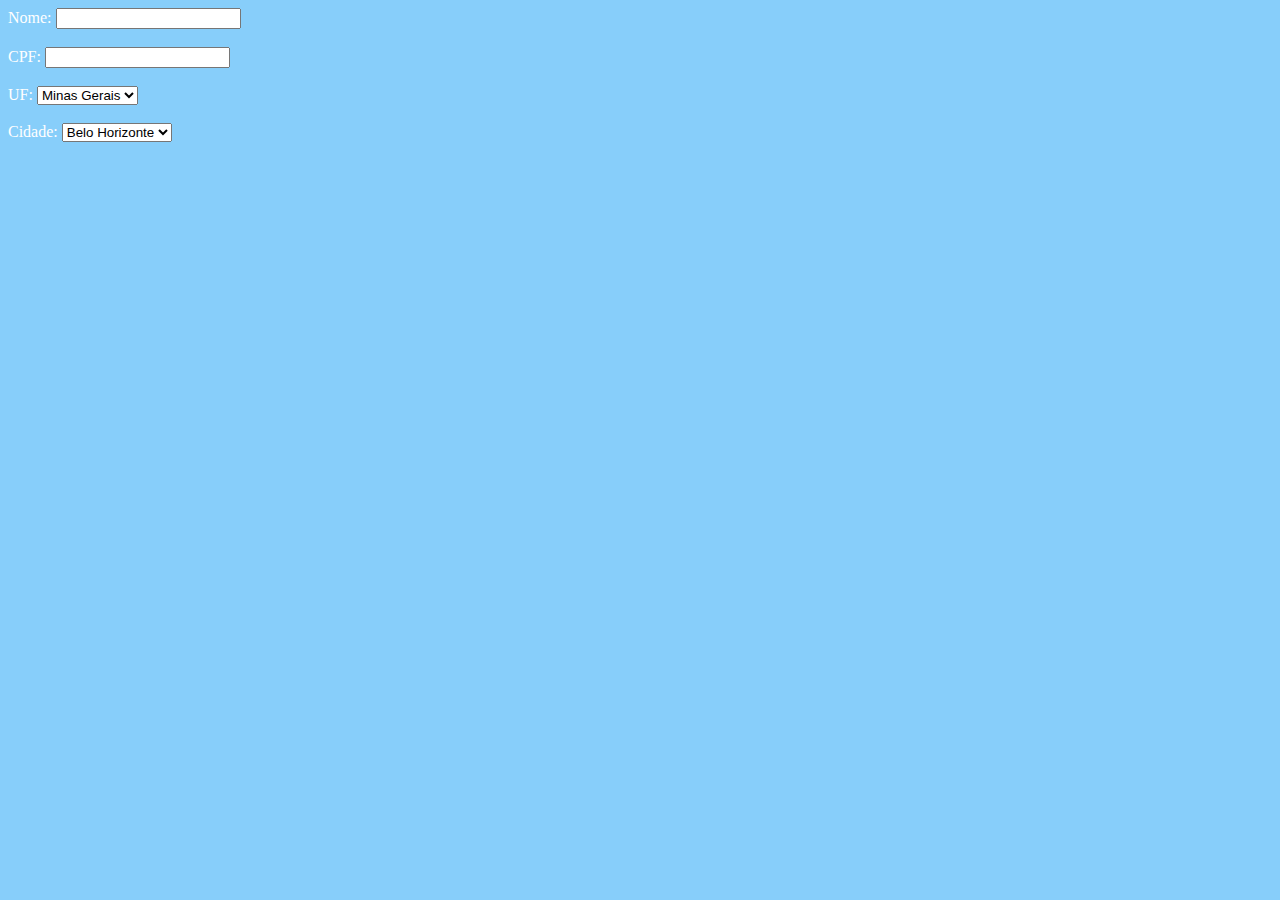
==== index.html @ be3cc371 "pagina index.html" ====
<html>
	<head>
		<title>
			Black Women IT
		</title>
	</head>
	<body style="background-color:LightSkyBlue;color:white">
		Nome: <input type="text" />
		<br /><br />
		CPF: <input type="text" />
		<br /><br />
		UF:
		<select>
		  <option value="1">Minas Gerais</option>
		  <option value="2">AM</option>
		  <option value="3">PB</option>		  
		</select>
		<br /><br />
		Cidade:
		<select>
		  <option value="1">Belo Horizonte</option>
		  <option value="2">Manaus</option>
		  <option value="3">João Pessoa</option>		  
		</select>
	</body>
</html>
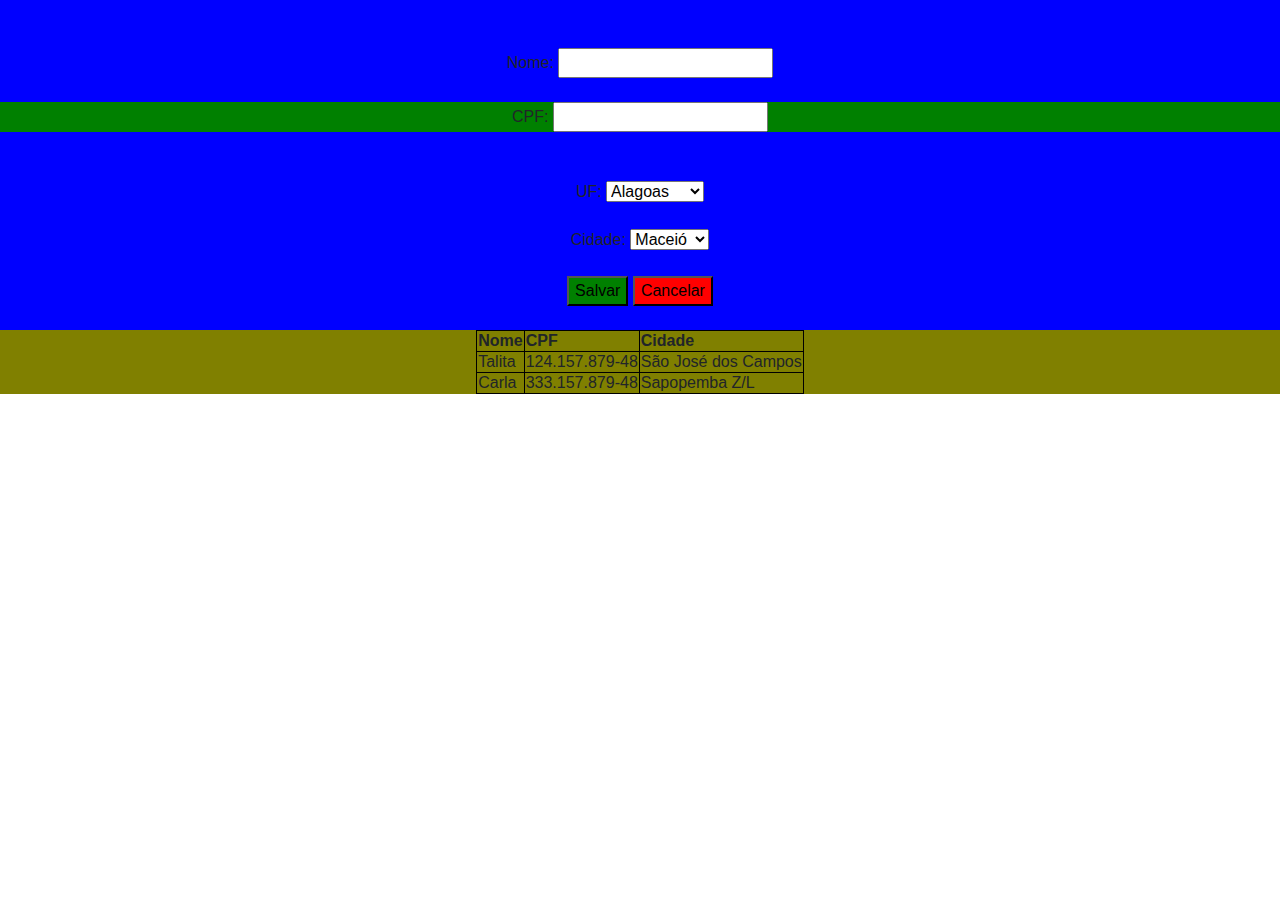
==== commit f94b52a3: "aula 3" ====
--- a/index.html
+++ b/index.html
@@ -1,26 +1,70 @@
 <html>
 	<head>
+		<meta name="Crud Usuario" content="Esta é uma pagina de cadastro de usuarios feita de curso Devs Divas">
+		</meta>
 		<title>
-			Black Women IT
+			Crud de Usuários
 		</title>
+		<link href="https://stackpath.bootstrapcdn.com/bootstrap/4.3.1/css/bootstrap.min.css" rel="stylesheet" />
+		<style>
+			#divFormulario
+			{
+				text-align:center;
+				background-color:blue
+			}
+			#divTable
+			{				
+				background-color:olive
+			}
+		</style>
 	</head>
-	<body style="background-color:LightSkyBlue;color:white">
-		Nome: <input type="text" />
-		<br /><br />
-		CPF: <input type="text" />
-		<br /><br />
-		UF:
-		<select>
-		  <option value="1">Minas Gerais</option>
-		  <option value="2">AM</option>
-		  <option value="3">PB</option>		  
-		</select>
-		<br /><br />
-		Cidade:
-		<select>
-		  <option value="1">Belo Horizonte</option>
-		  <option value="2">Manaus</option>
-		  <option value="3">João Pessoa</option>		  
-		</select>
+	<body>
+		<div id="divFormulario">
+			<br><br>
+			<div>
+				Nome: <input type="Text" />			
+				<br><br>
+				<div style="background-color:green">
+					CPF: <input type="Text" maxlength="14" />
+				</div>
+				<br><br>
+			</div>
+			UF:
+			<select>
+				<option value="1">Alagoas</option>
+				<option value="2">Amazonas</option>
+			</select>
+			<br><br>
+			Cidade:
+			<select>
+				<option value="1">Maceió</option>
+				<option value="2">Manaus</option>
+			</select>
+			<br><br>
+			<input style="background-color:green" type="button" value="Salvar" />
+			<button style="background-color:red">Cancelar</button>
+			<br><br>
+		</div>
+		
+		
+		<div id="divTable" >
+		
+			<table border='1' style="
+					border-collapse:collapse; 
+					border: 1px solid black;
+					margin-left: auto;
+					margin-right: auto;
+			">
+				<tr>
+					<th>Nome</th><th>CPF</th><th>Cidade</th>
+				</tr>
+				<tr>
+					<td>Talita</td><td>124.157.879-48</td><td>São José dos Campos</td>
+				</tr>
+				<tr>
+					<td>Carla</td><td>333.157.879-48</td><td>Sapopemba Z/L</td>
+				</tr>
+			</table>
+		</div>
 	</body>
 </html>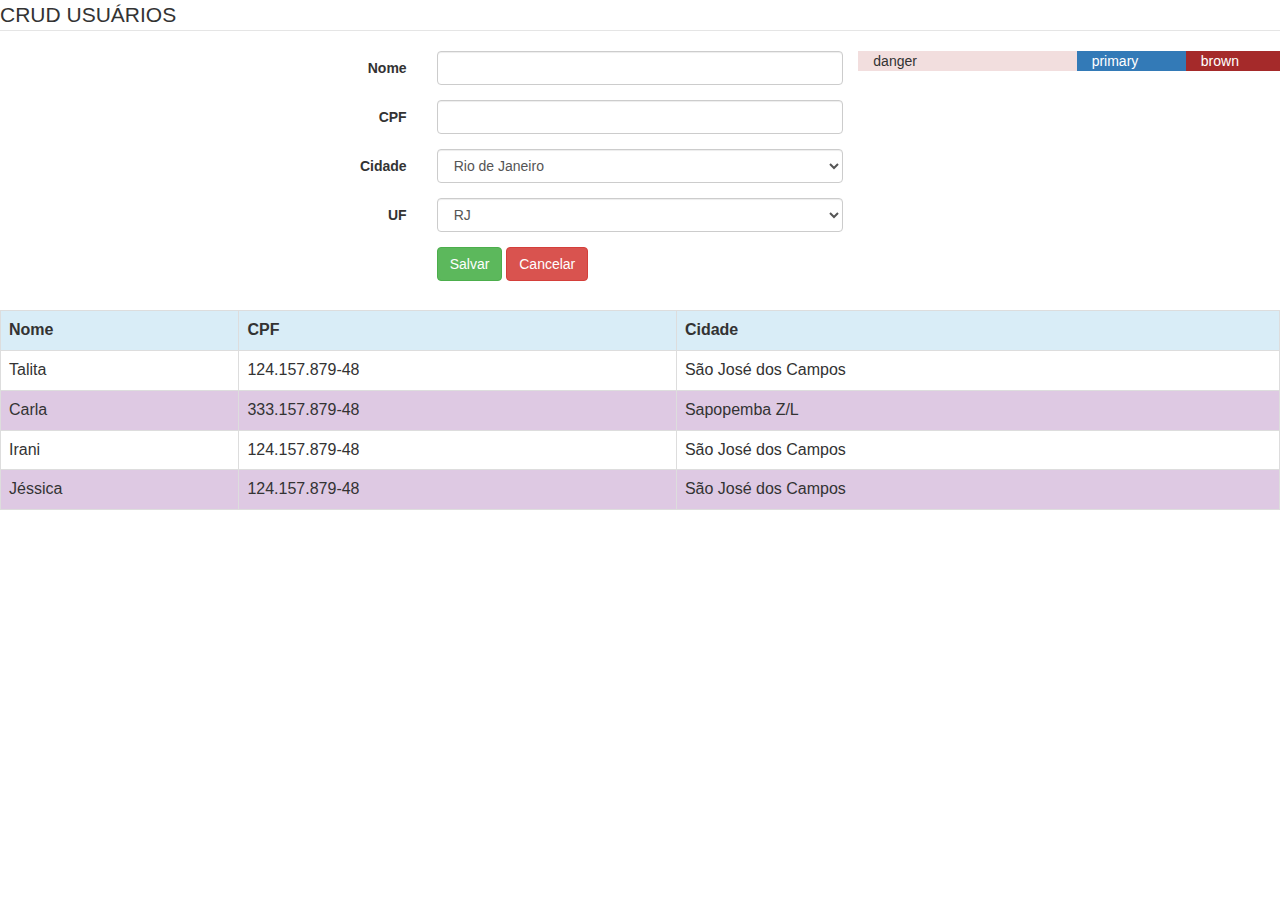
==== commit bcceb66f: "Aula 05 - Bootstrap" ====
--- a/index.html
+++ b/index.html
@@ -2,69 +2,96 @@
 	<head>
 		<meta name="Crud Usuario" content="Esta é uma pagina de cadastro de usuarios feita de curso Devs Divas">
 		</meta>
+		<link type="text/css" rel="stylesheet" href="index.css" />
 		<title>
 			Crud de Usuários
 		</title>
-		<link href="https://stackpath.bootstrapcdn.com/bootstrap/4.3.1/css/bootstrap.min.css" rel="stylesheet" />
-		<style>
-			#divFormulario
-			{
-				text-align:center;
-				background-color:blue
-			}
-			#divTable
-			{				
-				background-color:olive
-			}
-		</style>
 	</head>
-	<body>
-		<div id="divFormulario">
-			<br><br>
-			<div>
-				Nome: <input type="Text" />			
-				<br><br>
-				<div style="background-color:green">
-					CPF: <input type="Text" maxlength="14" />
-				</div>
-				<br><br>
-			</div>
-			UF:
-			<select>
-				<option value="1">Alagoas</option>
-				<option value="2">Amazonas</option>
+	<body class="estilo-fontes" >
+		<form class="form-horizontal">
+		<fieldset>
+
+		<!-- Form Name -->
+		<legend>CRUD USUÁRIOS</legend>
+
+		<!-- Text input-->
+		<div class="form-group">
+		  <label class="col-md-4 control-label" for="txtNome">Nome</label>  
+		  <div class="col-md-4">
+			<input id="txtNome" name="txtNome" type="text" placeholder="" class="form-control input-md">			
+		  </div>
+		  <div class="col-md-2 bg-danger">
+			danger
+		  </div>
+		  <div class="col-md-1 bg-primary">
+			primary
+		  </div>
+  		  <div class="col-md-1 bg-brown">
+			brown
+		  </div>
+
+		</div>
+
+		<!-- Text input-->
+		<div class="form-group">
+		  <label class="col-md-4 control-label" for="txtCpf">CPF</label>  
+		  <div class="col-md-4">
+		  <input id="txtCpf" name="txtCpf" type="text" placeholder="" class="form-control input-md">
+			
+		  </div>
+		</div>
+
+		<!-- Select Basic -->
+		<div class="form-group">
+		  <label class="col-md-4 control-label" for="comboCidade">Cidade</label>
+		  <div class="col-md-4">
+			<select id="comboCidade" name="comboCidade" class="form-control">
+			  <option value="1">Rio de Janeiro</option>
+			  <option value="2">Belo Horizonte</option>
 			</select>
-			<br><br>
-			Cidade:
-			<select>
-				<option value="1">Maceió</option>
-				<option value="2">Manaus</option>
+		  </div>
+		</div>
+
+		<!-- Select Basic -->
+		<div class="form-group">
+		  <label class="col-md-4 control-label" for="comboUf">UF</label>
+		  <div class="col-md-4">
+			<select id="comboUf" name="comboUf" class="form-control">
+			  <option value="1">RJ</option>
+			  <option value="2">MG</option>
 			</select>
-			<br><br>
-			<input style="background-color:green" type="button" value="Salvar" />
-			<button style="background-color:red">Cancelar</button>
-			<br><br>
+		  </div>
 		</div>
-		
-		
-		<div id="divTable" >
-		
-			<table border='1' style="
-					border-collapse:collapse; 
-					border: 1px solid black;
-					margin-left: auto;
-					margin-right: auto;
-			">
-				<tr>
-					<th>Nome</th><th>CPF</th><th>Cidade</th>
-				</tr>
-				<tr>
-					<td>Talita</td><td>124.157.879-48</td><td>São José dos Campos</td>
-				</tr>
-				<tr>
-					<td>Carla</td><td>333.157.879-48</td><td>Sapopemba Z/L</td>
-				</tr>
-			</table>
+
+		<!-- Button (Double) -->
+		<div class="form-group">
+		  <label class="col-md-4 control-label" for="btnSalvar"></label>
+		  <div class="col-md-8">
+			<button id="btnSalvar" name="btnSalvar" class="btn btn-success">Salvar</button>
+			<button id="btnCancelar" name="btnCancelar" class="btn btn-danger">Cancelar</button>
+		  </div>
 		</div>
+
+		</fieldset>
+		</form>				
+
+		<table class="table table-striped table-bordered">
+			<tr class="info">
+				<th>Nome</th><th>CPF</th><th>Cidade</th>
+			</tr>
+			<tr>
+				<td>Talita</td><td>124.157.879-48</td><td>São José dos Campos</td>
+			</tr>
+			<tr>
+				<td>Carla</td><td>333.157.879-48</td><td>Sapopemba Z/L</td>
+			</tr>
+			<tr>
+				<td>Irani</td><td>124.157.879-48</td><td>São José dos Campos</td>
+			</tr>
+			<tr>
+				<td>Jéssica</td><td>124.157.879-48</td><td>São José dos Campos</td>
+			</tr>
+		</table>
+
 	</body>
 </html>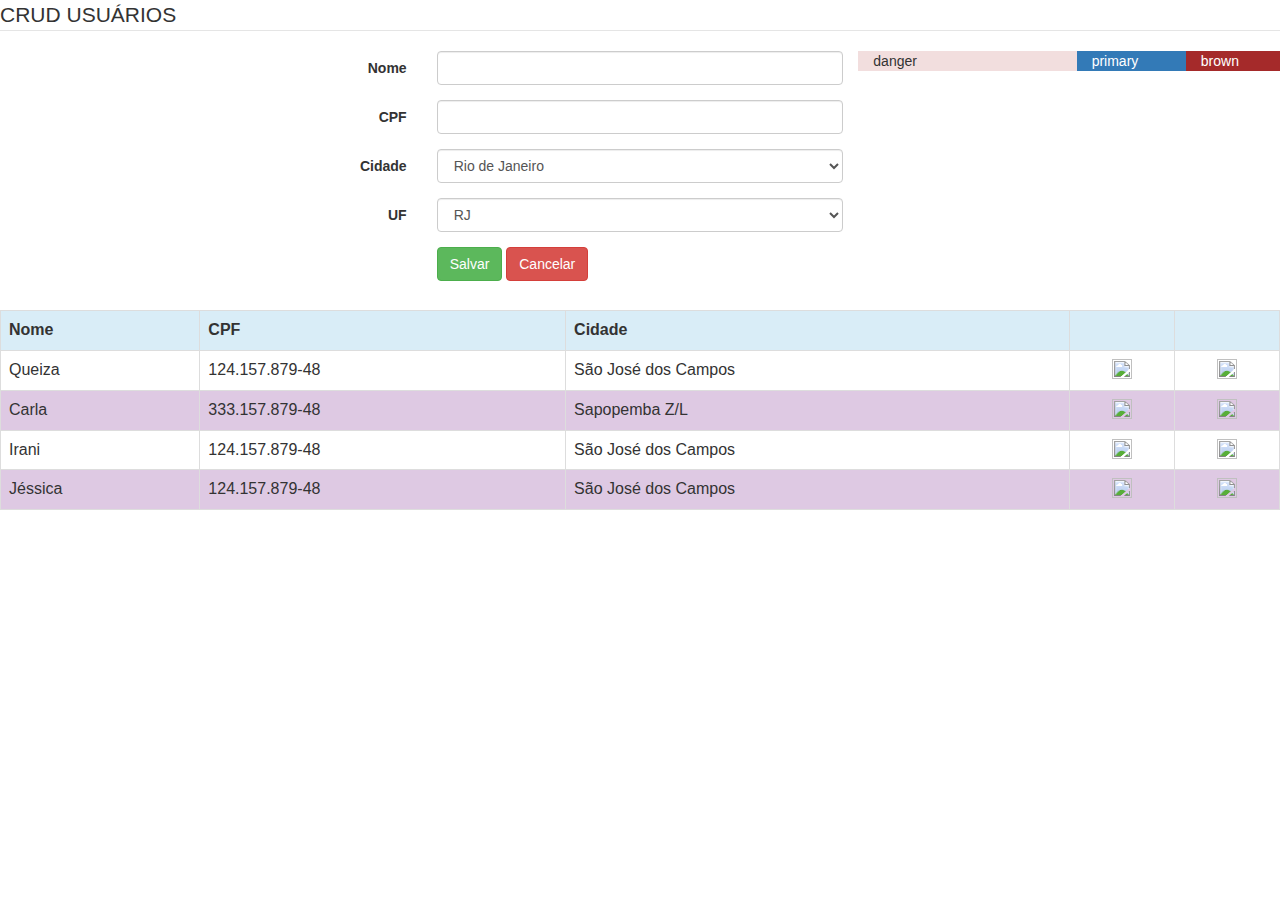
==== commit 2b0116d5: "aula 06" ====
--- a/index.html
+++ b/index.html
@@ -6,6 +6,11 @@
 		<title>
 			Crud de Usuários
 		</title>
+		<script>
+			function finalizarCompra(){
+				alert('Compra finalizada com sucesso!')
+			}			
+		</script>
 	</head>
 	<body class="estilo-fontes" >
 		<form class="form-horizontal">
@@ -34,9 +39,9 @@
 
 		<!-- Text input-->
 		<div class="form-group">
-		  <label class="col-md-4 control-label" for="txtCpf">CPF</label>  
+		  <label class="col-md-4 control-label" for="txtCPF">CPF</label>  
 		  <div class="col-md-4">
-		  <input id="txtCpf" name="txtCpf" type="text" placeholder="" class="form-control input-md">
+		  <input id="txtCPF" name="txtCPF" type="text" placeholder="" class="form-control input-md">
 			
 		  </div>
 		</div>
@@ -67,7 +72,7 @@
 		<div class="form-group">
 		  <label class="col-md-4 control-label" for="btnSalvar"></label>
 		  <div class="col-md-8">
-			<button id="btnSalvar" name="btnSalvar" class="btn btn-success">Salvar</button>
+			<div id="btnSalvar" name="btnSalvar" onclick="finalizarCompra()" class="btn btn-success">Salvar</div>
 			<button id="btnCancelar" name="btnCancelar" class="btn btn-danger">Cancelar</button>
 		  </div>
 		</div>
@@ -77,21 +82,53 @@
 
 		<table class="table table-striped table-bordered">
 			<tr class="info">
-				<th>Nome</th><th>CPF</th><th>Cidade</th>
+				<th>Nome</th><th>CPF</th><th>Cidade</th><th></th><th></th>
 			</tr>
 			<tr>
-				<td>Talita</td><td>124.157.879-48</td><td>São José dos Campos</td>
+				<td>Queiza</td>
+				<td>124.157.879-48</td>
+				<td>São José dos Campos</td>
+				<td class="text-center">
+					<img title="Edit" style="cursor:pointer" src="https://www.freeiconspng.com/thumbs/edit-icon-png/edit-new-icon-22.png" width="20" />
+				</td>
+				<td class="text-center">							
+					<img title="Delete" style="cursor:pointer" src="https://lh3.googleusercontent.com/G2jzG8a6-GAA4yhxx3XMJfPXsm6_pluyeEWKr9I5swUGF62d2xo_Qg3Kdnu00HAmDQ" width="20" />								
+				</td>
 			</tr>
 			<tr>
-				<td>Carla</td><td>333.157.879-48</td><td>Sapopemba Z/L</td>
+				<td>Carla</td>
+				<td>333.157.879-48</td>
+				<td>Sapopemba Z/L</td>
+				<td class="text-center">
+					<img title="Edit" style="cursor:pointer" src="https://www.freeiconspng.com/thumbs/edit-icon-png/edit-new-icon-22.png" width="20" />
+				</td>
+				<td class="text-center">							
+					<img title="Delete" style="cursor:pointer" src="https://lh3.googleusercontent.com/G2jzG8a6-GAA4yhxx3XMJfPXsm6_pluyeEWKr9I5swUGF62d2xo_Qg3Kdnu00HAmDQ" width="20" />								
+				</td>
 			</tr>
 			<tr>
-				<td>Irani</td><td>124.157.879-48</td><td>São José dos Campos</td>
+				<td>Irani</td>
+				<td>124.157.879-48</td>
+				<td>São José dos Campos</td>
+				<td class="text-center">
+					<img title="Edit" style="cursor:pointer" src="https://www.freeiconspng.com/thumbs/edit-icon-png/edit-new-icon-22.png" width="20" />
+				</td>
+				<td class="text-center">							
+					<img title="Delete" style="cursor:pointer" src="https://lh3.googleusercontent.com/G2jzG8a6-GAA4yhxx3XMJfPXsm6_pluyeEWKr9I5swUGF62d2xo_Qg3Kdnu00HAmDQ" width="20" />								
+				</td>
 			</tr>
 			<tr>
-				<td>Jéssica</td><td>124.157.879-48</td><td>São José dos Campos</td>
+				<td>Jéssica</td>
+				<td>124.157.879-48</td>
+				<td>São José dos Campos</td>
+				<td class="text-center">
+					<img title="Edit" style="cursor:pointer" src="https://www.freeiconspng.com/thumbs/edit-icon-png/edit-new-icon-22.png" width="20" />
+				</td>
+				<td class="text-center">							
+					<img title="Delete" style="cursor:pointer" src="https://lh3.googleusercontent.com/G2jzG8a6-GAA4yhxx3XMJfPXsm6_pluyeEWKr9I5swUGF62d2xo_Qg3Kdnu00HAmDQ" width="20" />								
+				</td>				
 			</tr>
 		</table>
-
+		
 	</body>
 </html>